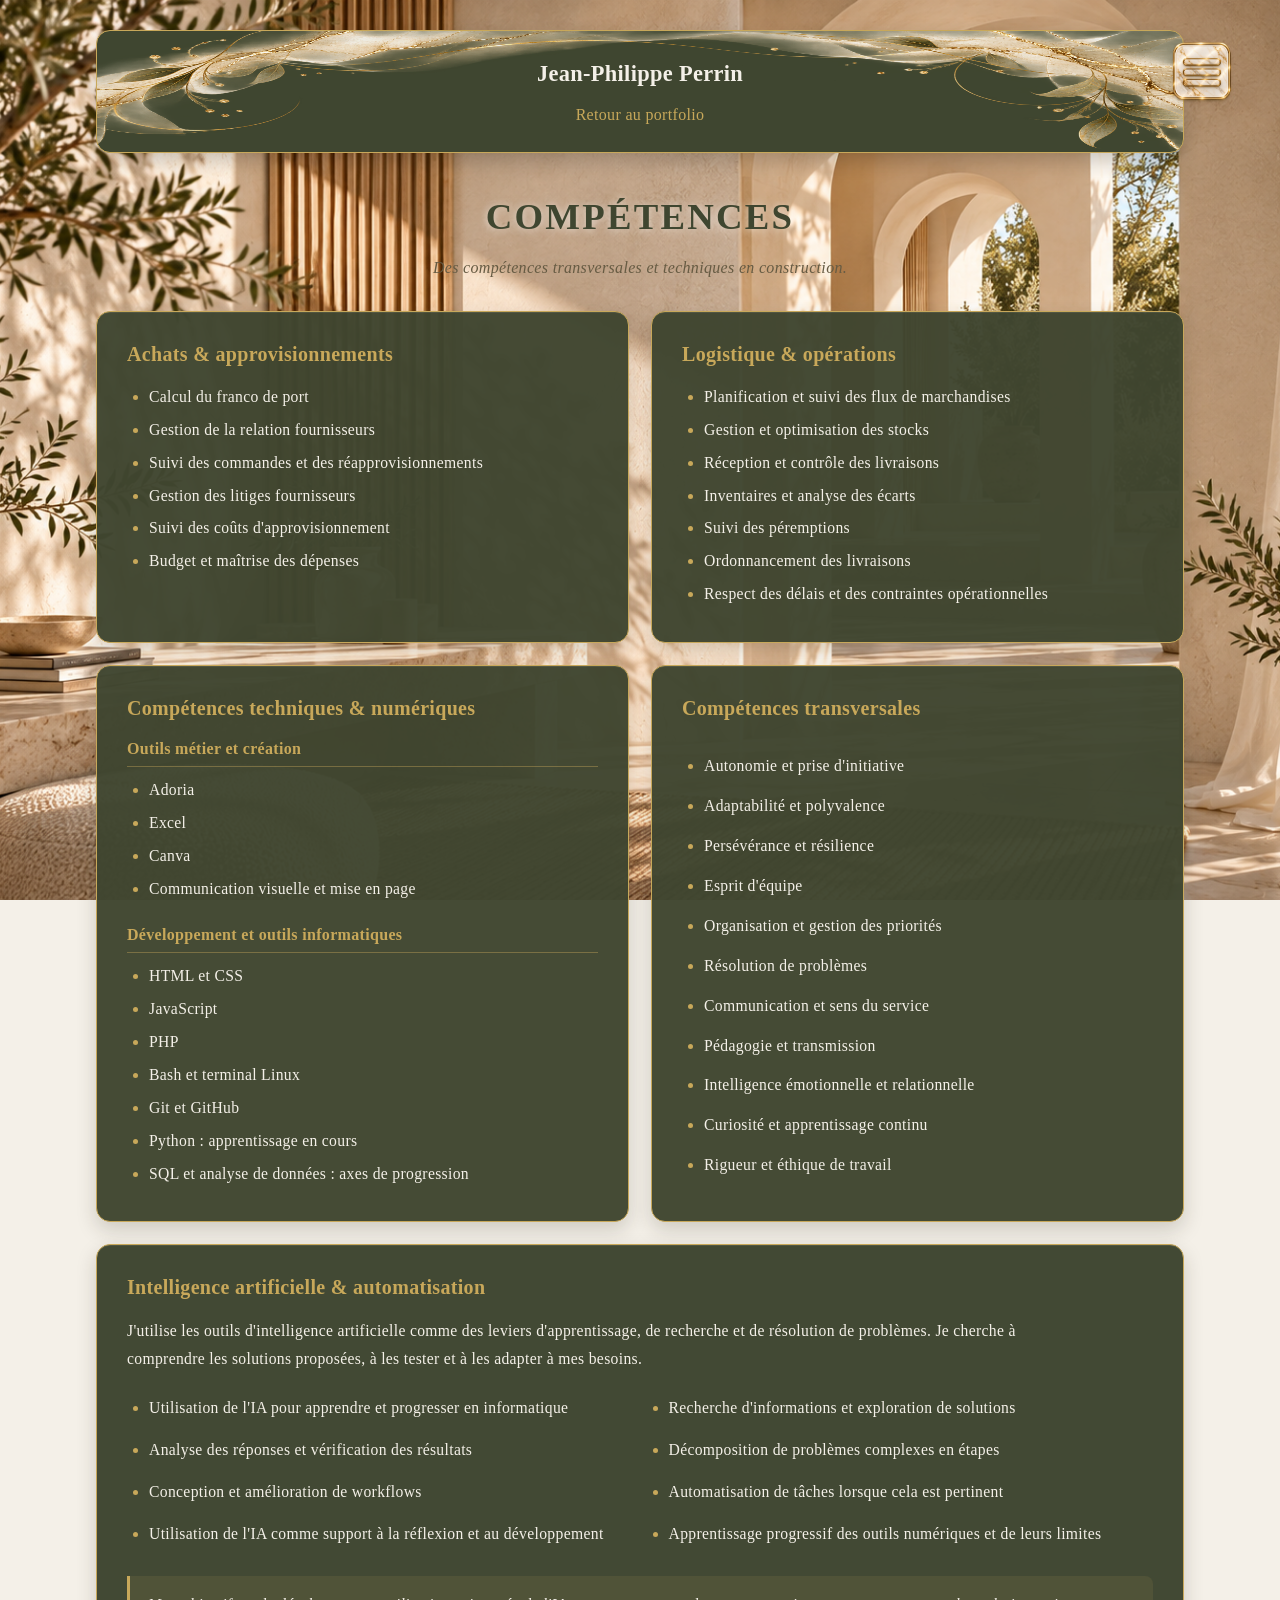
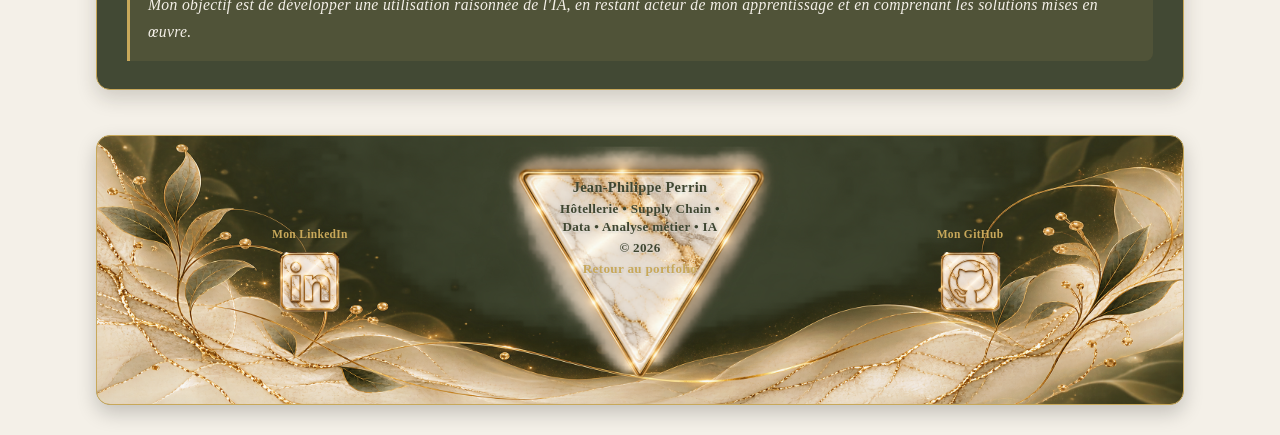
==== html/competences.html @ 330d1d90 "Initial commit: Portfolio V2" ====
<!DOCTYPE html>
<html lang="fr">

<head>
    <meta charset="UTF-8">
    <meta name="viewport" content="width=device-width, initial-scale=1.0">

    <title>Compétences — Jean-Philippe Perrin</title>

    <link rel="stylesheet" href="../css/competences.css">
</head>

<body>
    <button
        class="menu-toggle"
        id="menuToggle"
        type="button"
        aria-label="Ouvrir le menu de navigation"
        aria-controls="siteMenu"
        aria-expanded="false"
    >
        <img src="../assets/menu.png" alt="">
    </button>

    <nav class="site-menu" id="siteMenu" aria-label="Navigation principale" aria-hidden="true">
        <a href="index.html">Accueil</a>
        <a href="a-propos.html">À propos</a>
        <a href="experience.html">Expérience</a>
        <a href="competences.html">Compétences</a>
        <a href="projets.html">Projets</a>
        <a href="contact.html">Contact</a>
        <a href="reservation.html">Réservation</a>
    </nav>

    <!-- ========================================
         HEADER
    ========================================= -->

    <header class="site-header">

        <p>Jean-Philippe Perrin</p>

        <nav>
            <a href="index.html">Retour au portfolio</a>
        </nav>

    </header>


    <!-- ========================================
         CONTENU PRINCIPAL
    ========================================= -->

    <main>

        <section id="skills">

            <div class="skills-heading">

                <h1>COMPÉTENCES</h1>

                <p>
                    Des compétences transversales et techniques en construction.
                </p>

            </div>


            <div class="skills-grid">

                <!-- ========================================
                     CARTE 1 : ACHATS ET APPROVISIONNEMENTS
                ========================================= -->

                <article class="skill-card">

                    <h2>Achats &amp; approvisionnements</h2>

                    <ul>
                        <li>Calcul du franco de port</li>
                        <li>Gestion de la relation fournisseurs</li>
                        <li>Suivi des commandes et des réapprovisionnements</li>
                        <li>Gestion des litiges fournisseurs</li>
                        <li>Suivi des coûts d'approvisionnement</li>
                        <li>Budget et maîtrise des dépenses</li>
                    </ul>

                </article>


                <!-- ========================================
                     CARTE 2 : LOGISTIQUE ET OPÉRATIONS
                ========================================= -->

                <article class="skill-card">

                    <h2>Logistique &amp; opérations</h2>

                    <ul>
                        <li>Planification et suivi des flux de marchandises</li>
                        <li>Gestion et optimisation des stocks</li>
                        <li>Réception et contrôle des livraisons</li>
                        <li>Inventaires et analyse des écarts</li>
                        <li>Suivi des péremptions</li>
                        <li>Ordonnancement des livraisons</li>
                        <li>Respect des délais et des contraintes opérationnelles</li>
                    </ul>

                </article>


                <!-- ========================================
                     CARTE 3 : COMPÉTENCES TECHNIQUES
                ========================================= -->

                <article class="skill-card">

                    <h2>Compétences techniques &amp; numériques</h2>

                    <h3>Outils métier et création</h3>

                    <ul>
                        <li>Adoria</li>
                        <li>Excel</li>
                        <li>Canva</li>
                        <li>Communication visuelle et mise en page</li>
                    </ul>

                    <h3>Développement et outils informatiques</h3>

                    <ul>
                        <li>HTML et CSS</li>
                        <li>JavaScript</li>
                        <li>PHP</li>
                        <li>Bash et terminal Linux</li>
                        <li>Git et GitHub</li>
                        <li>Python : apprentissage en cours</li>
                        <li>SQL et analyse de données : axes de progression</li>
                    </ul>

                </article>


                <!-- ========================================
                     CARTE 4 : COMPÉTENCES TRANSVERSALES
                ========================================= -->

                <article class="skill-card">

                    <h2>Compétences transversales</h2>

                    <ul>
                        <li>Autonomie et prise d'initiative</li>
                        <li>Adaptabilité et polyvalence</li>
                        <li>Persévérance et résilience</li>
                        <li>Esprit d'équipe</li>
                        <li>Organisation et gestion des priorités</li>
                        <li>Résolution de problèmes</li>
                        <li>Communication et sens du service</li>
                        <li>Pédagogie et transmission</li>
                        <li>Intelligence émotionnelle et relationnelle</li>
                        <li>Curiosité et apprentissage continu</li>
                        <li>Rigueur et éthique de travail</li>
                    </ul>

                </article>


                <!-- ========================================
                     CARTE 5 : IA ET AUTOMATISATION
                ========================================= -->

                <article class="skill-card skill-card-featured">

                    <h2>Intelligence artificielle &amp; automatisation</h2>

                    <p>
                        J'utilise les outils d'intelligence artificielle comme
                        des leviers d'apprentissage, de recherche et de résolution
                        de problèmes. Je cherche à comprendre les solutions
                        proposées, à les tester et à les adapter à mes besoins.
                    </p>

                    <ul>
                        <li>Utilisation de l'IA pour apprendre et progresser en informatique</li>
                        <li>Recherche d'informations et exploration de solutions</li>
                        <li>Analyse des réponses et vérification des résultats</li>
                        <li>Décomposition de problèmes complexes en étapes</li>
                        <li>Conception et amélioration de workflows</li>
                        <li>Automatisation de tâches lorsque cela est pertinent</li>
                        <li>Utilisation de l'IA comme support à la réflexion et au développement</li>
                        <li>Apprentissage progressif des outils numériques et de leurs limites</li>
                    </ul>

                    <p class="skill-card-note">
                        Mon objectif est de développer une utilisation raisonnée
                        de l'IA, en restant acteur de mon apprentissage et en
                        comprenant les solutions mises en œuvre.
                    </p>

                </article>

            </div>

        </section>

    </main>


    <!-- ========================================
         FOOTER
    ========================================= -->

    <footer class="site-footer">

        <img
            src="../assets/triangle-marbre.PNG"
            alt=""
            class="footer-triangle"
            aria-hidden="true"
        >

        <a
            href="https://www.linkedin.com/in/jean-philippe-perrin-28353a93/"
            class="footer-social footer-linkedin"
            target="_blank"
            rel="noopener noreferrer"
            aria-label="Consulter mon profil LinkedIn"
        >
            <img src="../assets/linkedin.png" alt="">
            <span>Mon LinkedIn</span>
        </a>


        <ul class="footer-information">

            <li class="footer-name">
                Jean-Philippe Perrin
            </li>

            <li>
                Hôtellerie • Supply Chain •
                <br>
                Data • Analyse métier • IA
            </li>

            <li>
                © 2026
            </li>

            <li>
                <a href="index.html">
                    Retour au portfolio
                </a>
            </li>

        </ul>


        <a
            href="https://github.com/jpperrin25"
            class="footer-social footer-github"
            target="_blank"
            rel="noopener noreferrer"
            aria-label="Consulter mon profil GitHub"
        >
            <img src="../assets/github.png" alt="">
            <span>Mon GitHub</span>
        </a>

    </footer>

    <script src="../script.js" defer></script>
</body>

</html>
---- css/competences.css ----
/* ========================================
   BASE
======================================== */

* {
    box-sizing: border-box;
}

html {
    scroll-behavior: smooth;
}

body {
    margin: 0;
    padding: 0;
    min-height: 100vh;

    background-color: #f4f0e8;
    background-image: url("../assets/fond-competences.png");
    background-size: cover;
    background-position: center top;
    background-repeat: no-repeat;
    background-attachment: fixed;

    color: #2f2a24;
    font-family: Georgia, "Times New Roman", serif;
    font-size: 16px;
    font-weight: 400;
    line-height: 1.6;
    letter-spacing: 0.02em;
}


/* ========================================
   HEADER
======================================== */

.site-header {
    width: 85%;
    max-width: 1100px;
    min-height: 110px;
    margin: 30px auto;
    padding: 25px 40px;

    background-color: #3f4630;
    background-image: url("../assets/header-marbre.png");
    background-size: 100% 100%;
    background-position: center;
    background-repeat: no-repeat;

    border: 1px solid #c8a85a;
    border-radius: 14px;
    box-shadow: 0 8px 20px rgba(0, 0, 0, 0.20);

    text-align: center;
    position: relative;
    z-index: 1;
}

.site-header p {
    margin: 0 0 10px;
    color: #f4f0e8;
    font-size: 1.4rem;
    font-weight: 700;
}

.site-header a {
    color: #c8a85a;
    text-decoration: none;
    transition: color 0.3s ease;
}

.site-header a:hover {
    color: #f4f0e8;
}
/* =========================================================
   MENU HAMBURGER — REPRISE DU MODÈLE DE L'INDEX
   ========================================================= */

.menu-toggle {
    position: fixed;
    top: 24px;
    right: 28px;
    z-index: 1001;
    width: 96px;
    height: 96px;
    padding: 0;
    display: flex;
    align-items: center;
    justify-content: center;
    border: none;
    border-radius: 0;
    background: transparent;
    box-shadow: none;
    cursor: pointer;
    appearance: none;
    -webkit-appearance: none;
    transition: transform 0.25s ease;
}

.menu-toggle:hover {
    transform: translateY(-2px) scale(1.04);
    background: transparent;
}

.menu-toggle:focus-visible {
    outline: 2px solid #c8a85a;
    outline-offset: 4px;
}

.menu-toggle img {
    display: block;
    width: 100%;
    height: 100%;
    object-fit: contain;
}

/* =========================================================
   MENU DÉROULANT — REPRISE DU MODÈLE DE L'INDEX
   ========================================================= */

.site-menu {
    position: fixed;
    top: 112px;
    right: 28px;
    z-index: 1000;
    width: min(280px, calc(100vw - 36px));
    padding: 18px;
    display: flex;
    flex-direction: column;
    gap: 5px;
    border: 1px solid #c8a85a;
    border-radius: 12px;
    background: rgba(47, 53, 36, 0.97);
    box-shadow: 0 12px 28px rgba(0, 0, 0, 0.32);
    opacity: 0;
    visibility: hidden;
    transform: translateY(-8px);
    pointer-events: none;
    transition:
        opacity 0.22s ease,
        transform 0.22s ease,
        visibility 0.22s ease;
}

.site-menu.is-open {
    opacity: 1;
    visibility: visible;
    transform: translateY(0);
    pointer-events: auto;
}

.site-menu a {
    display: block;
    padding: 10px 12px;
    border-radius: 6px;
    color: #f4f0e8;
    font-weight: 700;
    transition: color 0.2s ease, background-color 0.2s ease;
}

.site-menu a:hover,
.site-menu a:focus-visible {
    color: #c8a85a;
    background-color: rgba(200, 168, 90, 0.12);
}

/* =========================================================
   MENU — VERSION MOBILE
   ========================================================= */

@media (max-width: 650px) {
    .menu-toggle {
        top: 12px;
        right: 12px;
        width: 60px;
        height: 60px;
    }

    .site-menu {
        top: 82px;
        right: 12px;
    }
}

/* ========================================
   TITRE DE PAGE
======================================== */

#skills {
    width: 85%;
    max-width: 1100px;
    margin: 35px auto 45px;
}

.skills-heading {
    margin: 0 auto 30px;
    text-align: center;
}

.skills-heading h1 {
    margin: 0;
    color: #3f4630;
    font-size: 2.3rem;
    font-weight: 700;
    letter-spacing: 0.06em;
    text-shadow: 0 1px 8px rgba(255, 255, 255, 0.7);
}

.skills-heading p {
    max-width: 760px;
    margin: 8px auto 0;
    color: #665b43;
    font-size: 1rem;
    font-style: italic;
}


/* ========================================
   GRILLE DES CARTES
======================================== */

.skills-grid {
    display: grid;
    grid-template-columns: repeat(2, minmax(0, 1fr));
    gap: 22px;
    align-items: stretch;
}


/* ========================================
   CARTES OLIVE
======================================== */

.skill-card {
    min-width: 0;
    padding: 28px 30px;

    background-color: rgba(63, 70, 48, 0.97);
    border: 1px solid #c8a85a;
    border-radius: 14px;

    box-shadow:
        0 8px 20px rgba(38, 32, 22, 0.18),
        inset 0 1px 0 rgba(255, 255, 255, 0.08);

    color: #f4f0e8;

    transition:
        transform 0.25s ease,
        box-shadow 0.25s ease;
}

.skill-card:hover {
    transform: translateY(-3px);

    box-shadow:
        0 12px 26px rgba(38, 32, 22, 0.23),
        inset 0 1px 0 rgba(255, 255, 255, 0.08);
}


/* ========================================
   TITRES DES CARTES
======================================== */

.skill-card h2 {
    margin: 0 0 16px;
    color: #c8a85a;
    font-size: 1.25rem;
    font-weight: 700;
    line-height: 1.4;
}


/* ========================================
   SOUS-TITRES DES CARTES
======================================== */

.skill-card h3 {
    margin: 22px 0 10px;
    padding-bottom: 6px;

    color: #c8a85a;
    font-size: 1rem;
    font-weight: 700;
    line-height: 1.4;

    border-bottom: 1px solid rgba(200, 168, 90, 0.4);
}

.skill-card h2 + h3 {
    margin-top: 0;
}


/* ========================================
   LISTES DE COMPÉTENCES
======================================== */

.skill-card ul {
    margin: 0;
    padding-left: 22px;
    color: #f4f0e8;
}

.skill-card li {
    margin: 7px 0;
    color: #f4f0e8;
    font-size: 0.98rem;
    line-height: 1.65;
}

.skill-card li::marker {
    color: #c8a85a;
}


/* ========================================
   PARAGRAPHES
======================================== */

.skill-card p {
    margin: 0 0 16px;
    color: #f4f0e8;
    font-size: 0.98rem;
    line-height: 1.75;
}


/* ========================================
   COMPÉTENCES TRANSVERSALES
   TITRE À GAUCHE
   LISTE À GAUCHE ET CENTRÉE VERTICALEMENT
======================================== */

.skills-grid > .skill-card:nth-child(4) {
    display: flex;
    flex-direction: column;
}

.skills-grid > .skill-card:nth-child(4) h2 {
    text-align: left;
}

.skills-grid > .skill-card:nth-child(4) ul {
    flex: 1;

    display: flex;
    flex-direction: column;
    justify-content: center;
    align-items: stretch;

    margin: 0;
    padding-left: 22px;

    text-align: left;
}

.skills-grid > .skill-card:nth-child(4) li {
    text-align: left;
    align-self: stretch;
}


/* ========================================
   CARTE IA — PLEINE LARGEUR
======================================== */

.skill-card-featured {
    grid-column: 1 / -1;
    background-color: rgba(63, 70, 48, 0.98);
}

.skill-card-featured > p:first-of-type {
    max-width: 900px;
}

.skill-card-featured ul {
    display: grid;
    grid-template-columns: repeat(2, minmax(0, 1fr));
    column-gap: 35px;
    row-gap: 2px;
}

.skill-card-featured .skill-card-note {
    margin: 22px 0 0;
    padding: 15px 18px;

    background-color: rgba(200, 168, 90, 0.10);
    border-left: 3px solid #c8a85a;
    border-radius: 0 8px 8px 0;

    font-style: italic;
}


/* ========================================
   FOOTER
======================================== */

.site-footer {
    width: 85%;
    max-width: 1100px;
    height: 270px;

    margin: 30px auto;
    padding: 0;

    background-color: #3f4630;
    background-image: url("../assets/footer-olive.png");
    background-size: 100% 100%;
    background-position: center;
    background-repeat: no-repeat;

    border: 1px solid #c8a85a;
    border-radius: 14px;
    box-shadow: 0 8px 20px rgba(0, 0, 0, 0.20);

    position: relative;
    overflow: hidden;
    text-align: center;
    z-index: 1;
}


/* ========================================
   TRIANGLE MARBRE
======================================== */

.footer-triangle {
    position: absolute;
    width: 370px;
    max-width: none;
    height: auto;

    left: 50%;
    top: 50%;
    transform: translate(-50%, -50%);

    z-index: 1;
    pointer-events: none;
}


/* ========================================
   TEXTE CENTRAL DU FOOTER
======================================== */

.footer-information {
    position: absolute;
    width: 220px;
    left: 50%;
    top: 38px;
    transform: translateX(-50%);

    margin: 0;
    padding: 0;

    list-style: none;
    z-index: 2;
}

.footer-information li {
    list-style: none;
    margin: 4px 0;
    padding: 0;

    color: #3f4630;
    font-size: 0.82rem;
    font-weight: 700;
    line-height: 1.3;
    text-align: center;

    text-shadow:
        0 1px 2px rgba(255, 255, 255, 0.75),
        0 1px 3px rgba(0, 0, 0, 0.25);
}

.footer-information .footer-name {
    font-size: 0.9rem;
}

.footer-information a {
    color: #c8a85a;
    text-decoration: none;
    font-weight: 700;
    transition: color 0.3s ease;
}

.footer-information a:hover {
    color: #f4f0e8;
}


/* ========================================
   LIENS LINKEDIN ET GITHUB
======================================== */

.footer-social {
    position: absolute;
    top: 50%;
    transform: translateY(-50%);

    width: 100px;

    display: flex;
    flex-direction: column-reverse;
    align-items: center;
    justify-content: center;
    gap: 6px;

    color: #c8a85a;
    text-decoration: none;
    font-size: 0.72rem;
    font-weight: 700;

    z-index: 3;
}

.footer-linkedin {
    left: 15%;
}

.footer-github {
    right: 15%;
}

.footer-social img {
    display: block;
    width: 65px;
    height: 65px;
    object-fit: contain;

    transition:
        transform 0.3s ease,
        filter 0.3s ease;
}

.footer-social:hover {
    color: #f4f0e8;
}

.footer-social:hover img {
    transform: translateY(-8px);
    filter: drop-shadow(0 7px 6px rgba(0, 0, 0, 0.25));
}


/* ========================================
   ACCESSIBILITÉ
======================================== */

.site-header a:focus-visible,
.site-footer a:focus-visible {
    outline: 2px solid #c8a85a;
    outline-offset: 4px;
}


/* ========================================
   RESPONSIVE — TABLETTES
======================================== */

@media (max-width: 900px) {

    .skills-grid {
        gap: 16px;
    }

    .skill-card {
        padding: 24px;
    }

    .skill-card h2 {
        font-size: 1.15rem;
    }

    .skill-card h3 {
        font-size: 0.95rem;
    }

    .skill-card li,
    .skill-card p {
        font-size: 0.95rem;
    }

    .skill-card-featured ul {
        column-gap: 22px;
    }
}


/* ========================================
   RESPONSIVE — MOBILES
======================================== */

@media (max-width: 768px) {

    .site-header,
    #skills,
    .site-footer {
        width: 90%;
    }

    .site-header {
        margin: 20px auto 25px;
        padding: 20px;
    }

    #skills {
        margin: 25px auto 35px;
    }

    .skills-heading {
        margin-bottom: 22px;
    }

    .skills-heading h1 {
        font-size: 1.7rem;
    }

    .skills-heading p {
        font-size: 0.95rem;
    }

    .skills-grid {
        grid-template-columns: 1fr;
        gap: 16px;
    }

    .skill-card {
        padding: 24px 22px;
    }

    .skill-card h2 {
        font-size: 1.15rem;
    }

    .skill-card h3 {
        margin-top: 20px;
    }

    .skill-card-featured {
        grid-column: auto;
    }

    .skill-card-featured ul {
        grid-template-columns: 1fr;
        gap: 0;
    }

    .skills-grid > .skill-card:nth-child(4) ul {
        justify-content: flex-start;
    }

    .site-footer {
        height: 250px;
        margin: 25px auto 20px;
    }

    .footer-triangle {
        width: 290px;
        top: 50%;
    }

    .footer-information {
        width: 185px;
        top: 35px;
    }

    .footer-information li {
        font-size: 0.68rem;
        line-height: 1.2;
        margin: 3px 0;
    }

    .footer-information .footer-name {
        font-size: 0.76rem;
    }

    .footer-social {
        width: 65px;
        font-size: 0.55rem;
    }

    .footer-social img {
        width: 45px;
        height: 45px;
    }

    .footer-linkedin {
        left: 7%;
    }

    .footer-github {
        right: 7%;
    }
}


/* ========================================
   MOUVEMENTS RÉDUITS
======================================== */

@media (prefers-reduced-motion: reduce) {

    html {
        scroll-behavior: auto;
    }

    .skill-card,
    .footer-social img {
        transition: none;
    }

    .skill-card:hover {
        transform: none;
    }
}
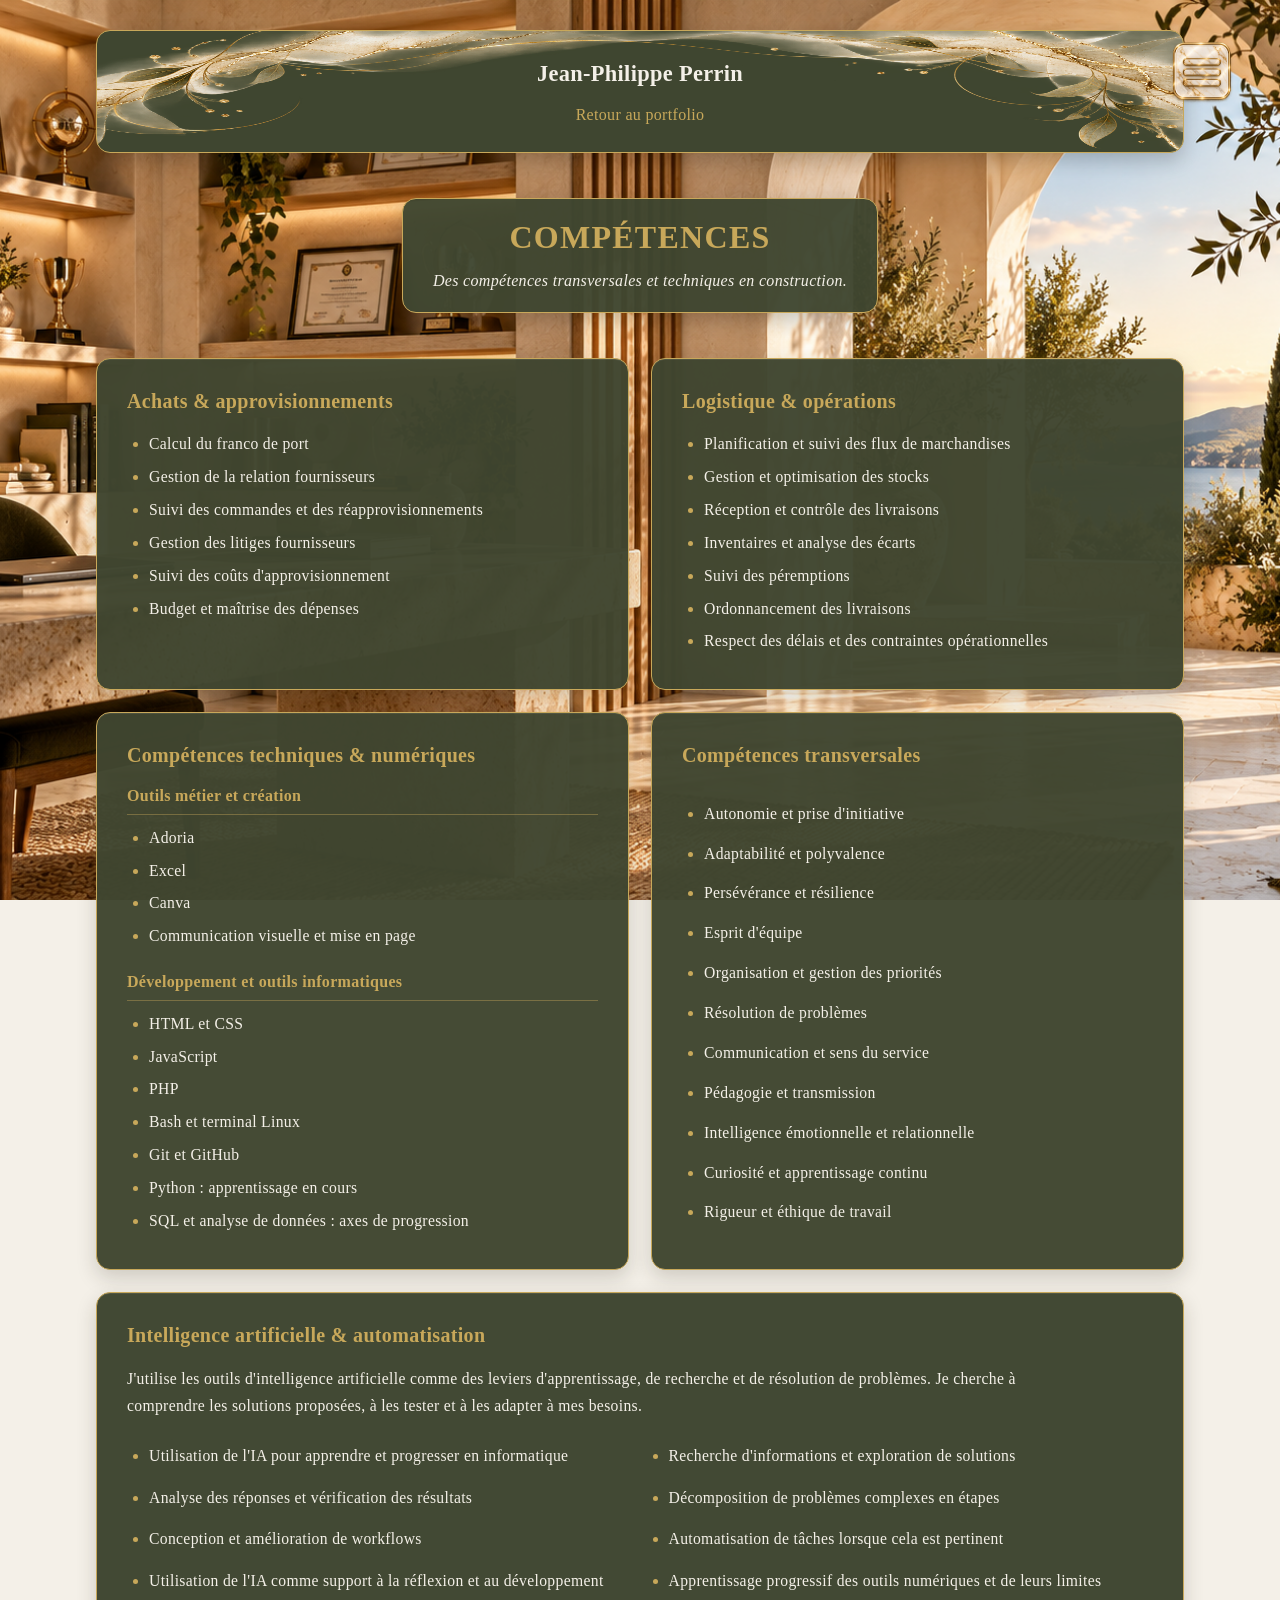
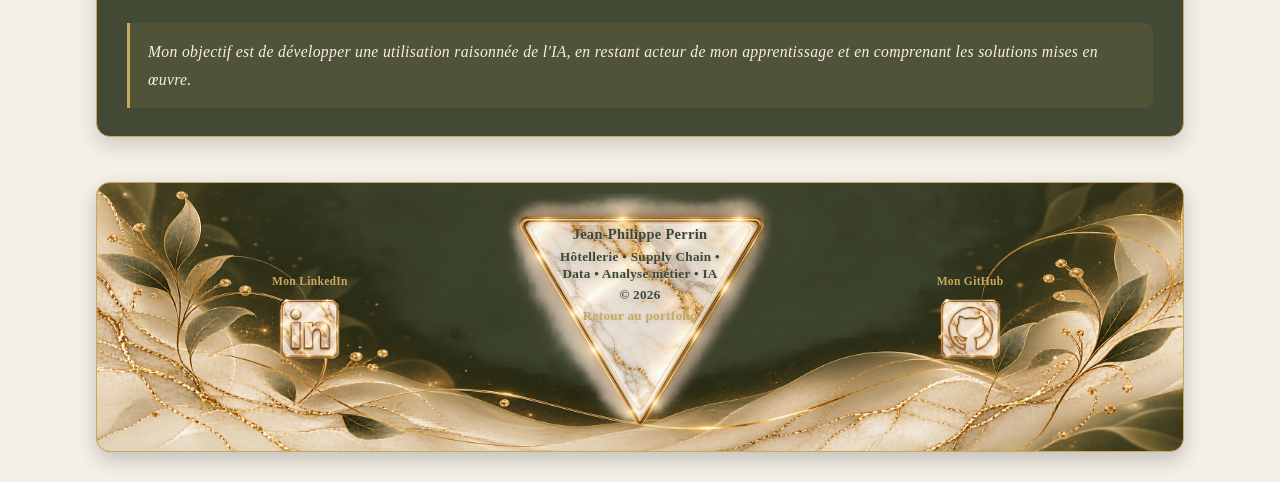
==== commit 4c4743ab: "Publish completed Portfolio V2" ====
--- a/html/competences.html
+++ b/html/competences.html
@@ -56,16 +56,21 @@
 
         <section id="skills">
 
-            <div class="skills-heading">
-
-                <h1>COMPÉTENCES</h1>
-
-                <p>
-                    Des compétences transversales et techniques en construction.
-                </p>
-
-            </div>
-
+            <!-- ========================================
+     CADRE OLIVE — TITRE ET SOUS-TITRE
+========================================= -->
+
+<section class="experience-intro">
+    <div class="experience-intro-card">
+
+        <h1>COMPÉTENCES</h1>
+
+        <p>
+            Des compétences transversales et techniques en construction.
+        </p>
+
+    </div>
+</section>
 
             <div class="skills-grid">
 
--- a/css/competences.css
+++ b/css/competences.css
@@ -73,6 +73,85 @@
 
 .site-header a:hover {
     color: #f4f0e8;
+}
+/* ========================================
+   CADRE OLIVE — TITRE ET SOUS-TITRE
+======================================== */
+
+.experience-intro {
+    margin: 0 0 35px;
+    padding: 10px 20px;
+    text-align: center;
+}
+
+.experience-intro-card {
+    width: fit-content;
+    max-width: 100%;
+    margin: 0 auto;
+    padding: 18px 30px;
+
+    background-color: rgba(63, 70, 48, 0.96);
+
+    border: 1px solid #c8a85a;
+    border-radius: 14px;
+
+    box-shadow: 0 8px 20px rgba(0, 0, 0, 0.20);
+
+    font-family: Georgia, "Times New Roman", serif;
+    opacity: 1;
+}
+
+/* TITRE PRINCIPAL — DORÉ */
+
+.experience-intro-card h1 {
+    margin: 0 0 8px;
+
+    color: #c8a85a !important;
+    -webkit-text-fill-color: #c8a85a;
+
+    font-family: Georgia, "Times New Roman", serif;
+    font-size: 2rem;
+    font-weight: 700;
+    letter-spacing: 0.04em;
+    line-height: 1.3;
+
+    opacity: 1;
+    text-shadow: none;
+}
+
+/* SOUS-TITRE — BLANC CASSÉ */
+
+.experience-intro-card p {
+    max-width: 850px;
+    margin: 0 auto;
+
+    color: #f4f0e8 !important;
+    -webkit-text-fill-color: #f4f0e8;
+
+    font-family: Georgia, "Times New Roman", serif;
+    font-size: 1rem;
+    font-style: italic;
+    font-weight: 400;
+    line-height: 1.7;
+
+    opacity: 1;
+    text-shadow: none;
+}
+
+/* RESPONSIVE */
+
+@media (max-width: 768px) {
+    .experience-intro-card {
+        padding: 16px 20px;
+    }
+
+    .experience-intro-card h1 {
+        font-size: 1.6rem;
+    }
+
+    .experience-intro-card p {
+        font-size: 0.92rem;
+    }
 }
 /* =========================================================
    MENU HAMBURGER — REPRISE DU MODÈLE DE L'INDEX
@@ -719,3 +798,12 @@
         transform: none;
     }
 }
+
+/* Supprimer le soulignement des liens du menu hamburger */
+.site-menu a,
+.site-menu a:hover,
+.site-menu a:focus,
+.site-menu a:focus-visible,
+.site-menu a:active {
+    text-decoration: none !important;
+}
